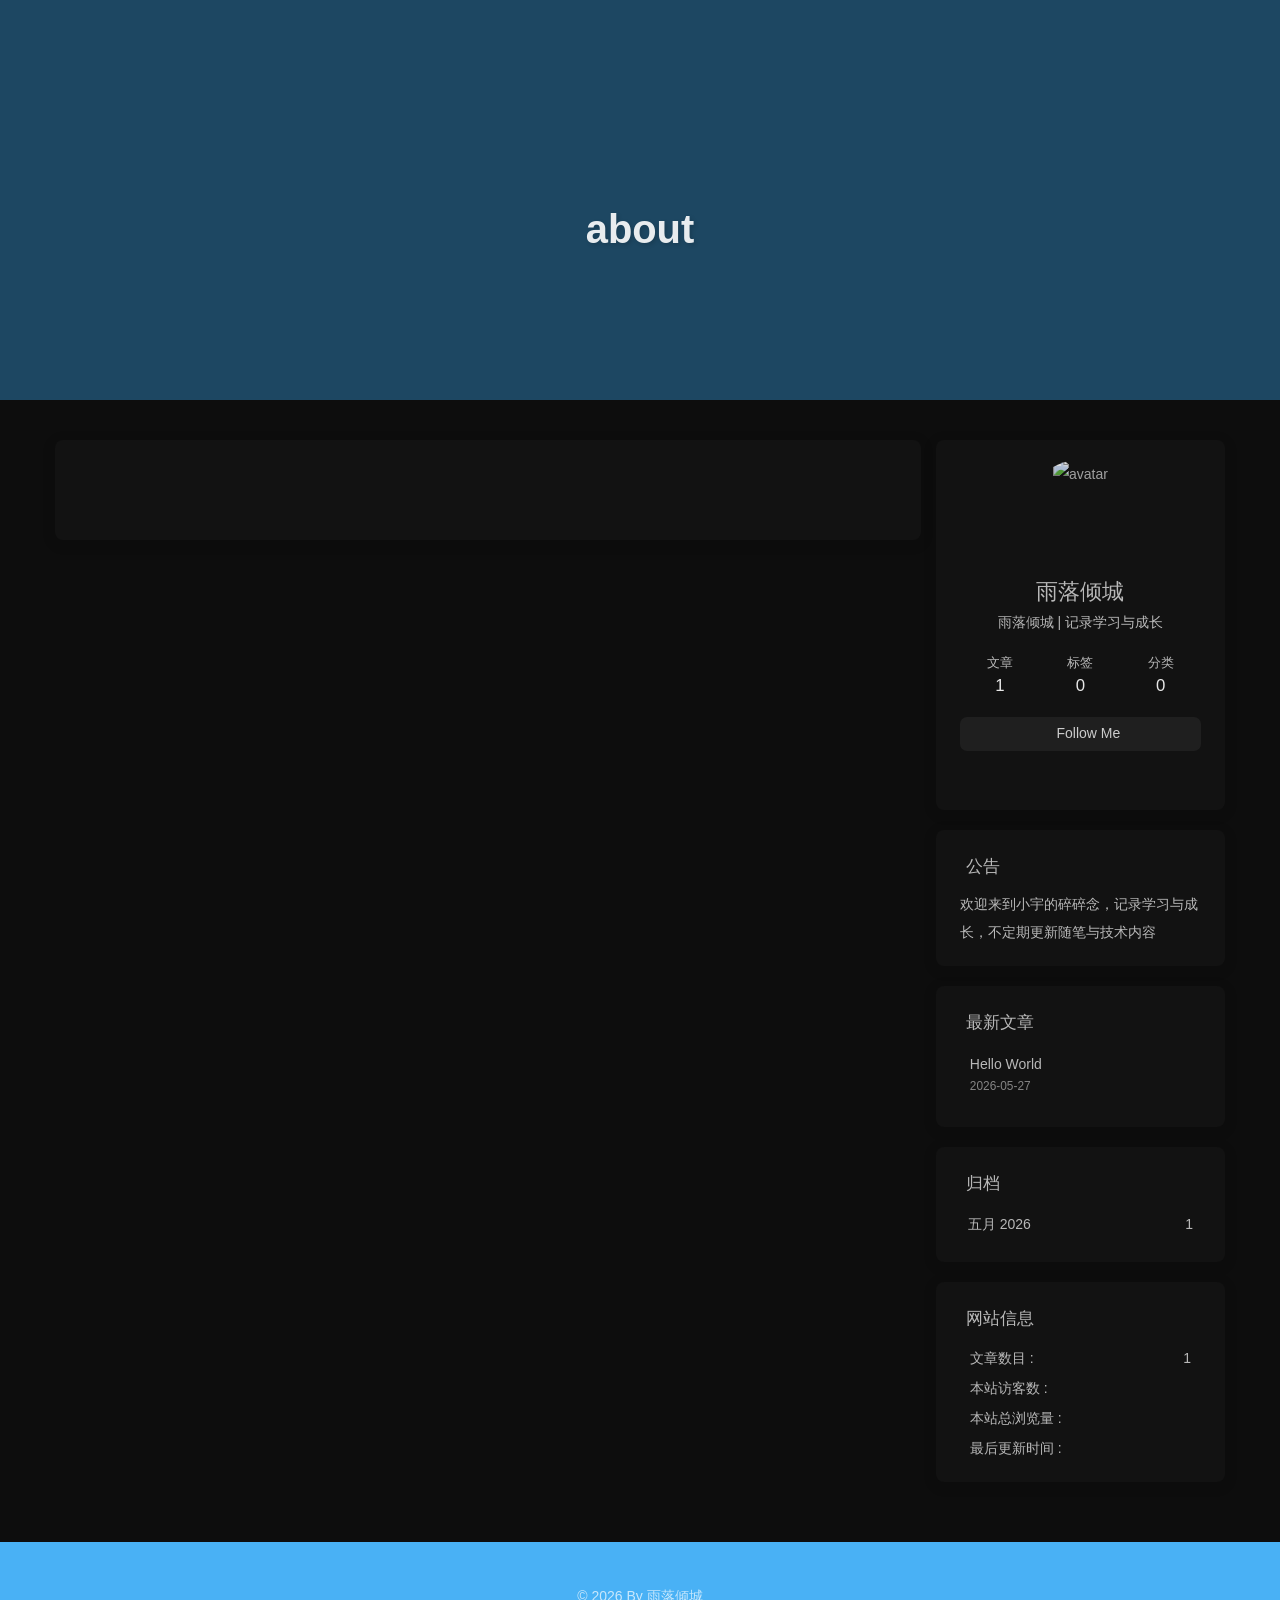
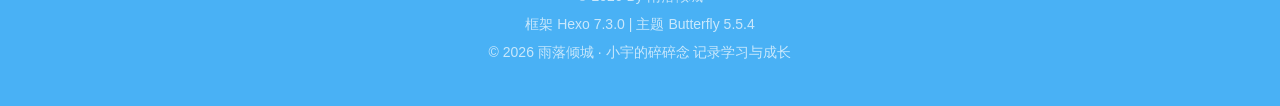
==== about/index.html @ 33e795a0 "Site updated: 2026-05-27 16:11:18" ====
<!DOCTYPE html><html lang="zh-CN" data-theme="light"><head><meta charset="UTF-8"><meta http-equiv="X-UA-Compatible" content="IE=edge"><meta name="viewport" content="width=device-width, initial-scale=1.0,viewport-fit=cover"><title>about | 小宇的碎碎念</title><meta name="author" content="雨落倾城"><meta name="copyright" content="雨落倾城"><meta name="format-detection" content="telephone=no"><meta name="theme-color" content="#ffffff"><meta name="description" content="记录学习与成长">
<meta property="og:type" content="website">
<meta property="og:title" content="about">
<meta property="og:url" content="https://ylqcxw.github.io/about/">
<meta property="og:site_name" content="小宇的碎碎念">
<meta property="og:description" content="记录学习与成长">
<meta property="og:locale" content="zh_CN">
<meta property="article:published_time" content="2026-05-27T07:54:25.000Z">
<meta property="article:modified_time" content="2026-05-27T07:54:25.449Z">
<meta property="article:author" content="雨落倾城">
<meta property="article:tag" content="技术博客,hexo,butterfly">
<meta name="twitter:card" content="summary"><script type="application/ld+json"></script><link rel="shortcut icon" href="/"><link rel="canonical" href="https://ylqcxw.github.io/about/"><link rel="preconnect" href="//cdn.jsdelivr.net"/><link rel="preconnect" href="//busuanzi.ibruce.info"/><link rel="stylesheet" href="/css/index.css?v=5.5.4"><link rel="stylesheet" href="https://cdn.jsdelivr.net/npm/@fortawesome/fontawesome-free@7.1.0/css/all.min.css"><script>
    (() => {
      
    const saveToLocal = {
      set: (key, value, ttl) => {
        if (!ttl) return
        const expiry = Date.now() + ttl * 86400000
        localStorage.setItem(key, JSON.stringify({ value, expiry }))
      },
      get: key => {
        const itemStr = localStorage.getItem(key)
        if (!itemStr) return undefined
        const { value, expiry } = JSON.parse(itemStr)
        if (Date.now() > expiry) {
          localStorage.removeItem(key)
          return undefined
        }
        return value
      }
    }

    window.btf = {
      saveToLocal,
      getScript: (url, attr = {}) => new Promise((resolve, reject) => {
        const script = document.createElement('script')
        script.src = url
        script.async = true
        Object.entries(attr).forEach(([key, val]) => script.setAttribute(key, val))
        script.onload = script.onreadystatechange = () => {
          if (!script.readyState || /loaded|complete/.test(script.readyState)) resolve()
        }
        script.onerror = reject
        document.head.appendChild(script)
      }),
      getCSS: (url, id) => new Promise((resolve, reject) => {
        const link = document.createElement('link')
        link.rel = 'stylesheet'
        link.href = url
        if (id) link.id = id
        link.onload = link.onreadystatechange = () => {
          if (!link.readyState || /loaded|complete/.test(link.readyState)) resolve()
        }
        link.onerror = reject
        document.head.appendChild(link)
      }),
      addGlobalFn: (key, fn, name = false, parent = window) => {
        if (!false && key.startsWith('pjax')) return
        const globalFn = parent.globalFn || {}
        globalFn[key] = globalFn[key] || {}
        globalFn[key][name || Object.keys(globalFn[key]).length] = fn
        parent.globalFn = globalFn
      }
    }
  
      
      const activateDarkMode = () => {
        document.documentElement.setAttribute('data-theme', 'dark')
        if (document.querySelector('meta[name="theme-color"]') !== null) {
          document.querySelector('meta[name="theme-color"]').setAttribute('content', '#0d0d0d')
        }
      }
      const activateLightMode = () => {
        document.documentElement.setAttribute('data-theme', 'light')
        if (document.querySelector('meta[name="theme-color"]') !== null) {
          document.querySelector('meta[name="theme-color"]').setAttribute('content', '#ffffff')
        }
      }

      btf.activateDarkMode = activateDarkMode
      btf.activateLightMode = activateLightMode

      const theme = saveToLocal.get('theme')
    
          const hour = new Date().getHours()
          const isNight = hour <= 6 || hour >= 18
          if (theme === undefined) isNight ? activateDarkMode() : activateLightMode()
          else theme === 'light' ? activateLightMode() : activateDarkMode()
        
      
      const asideStatus = saveToLocal.get('aside-status')
      if (asideStatus !== undefined) {
        document.documentElement.classList.toggle('hide-aside', asideStatus === 'hide')
      }
    
      
    const detectApple = () => {
      if (/iPad|iPhone|iPod|Macintosh/.test(navigator.userAgent)) {
        document.documentElement.classList.add('apple')
      }
    }
    detectApple()
  
    })()
  </script><script>const GLOBAL_CONFIG = {
  root: '/',
  algolia: undefined,
  localSearch: undefined,
  translate: undefined,
  highlight: {"plugin":"highlight.js","highlightCopy":true,"highlightLang":true,"highlightHeightLimit":false,"highlightFullpage":false,"highlightMacStyle":true},
  copy: {
    success: '复制成功',
    error: '复制失败',
    noSupport: '浏览器不支持'
  },
  relativeDate: {
    homepage: false,
    post: false
  },
  runtime: '',
  dateSuffix: {
    just: '刚刚',
    min: '分钟前',
    hour: '小时前',
    day: '天前',
    month: '个月前'
  },
  copyright: undefined,
  lightbox: 'null',
  Snackbar: undefined,
  infinitegrid: {
    js: 'https://cdn.jsdelivr.net/npm/@egjs/infinitegrid@4.13.0/dist/infinitegrid.min.js',
    buttonText: '加载更多'
  },
  isPhotoFigcaption: false,
  islazyloadPlugin: false,
  isAnchor: false,
  percent: {
    toc: true,
    rightside: false,
  },
  autoDarkmode: false
}</script><script id="config-diff">var GLOBAL_CONFIG_SITE = {
  title: 'about',
  isHighlightShrink: false,
  isToc: false,
  pageType: 'page'
}</script><meta name="generator" content="Hexo 7.3.0"></head><body><div id="sidebar"><div id="menu-mask"></div><div id="sidebar-menus"><div class="avatar-img text-center"><img src="/null" onerror="this.onerror=null;this.src='/null'" alt="avatar"/></div><div class="site-data text-center"><a href="/archives/"><div class="headline">文章</div><div class="length-num">1</div></a><a href="/tags/"><div class="headline">标签</div><div class="length-num">0</div></a><a href="/categories/"><div class="headline">分类</div><div class="length-num">0</div></a></div><div class="menus_items"><div class="menus_item"><a class="site-page" href="/"><i class="fa-fw fas fa-home"></i><span> 首页</span></a></div><div class="menus_item"><a class="site-page" href="/archives/"><i class="fa-fw fas fa-archive"></i><span> 归档</span></a></div><div class="menus_item"><a class="site-page" href="/categories/"><i class="fa-fw fas fa-folder-open"></i><span> 分类</span></a></div><div class="menus_item"><a class="site-page" href="/tags/"><i class="fa-fw fas fa-tags"></i><span> 标签</span></a></div><div class="menus_item"><a class="site-page" href="/about/"><i class="fa-fw fas fa-user"></i><span> 关于</span></a></div></div></div></div><div class="page" id="body-wrap"><header class="not-home-page fixed" id="page-header"><nav id="nav"><span id="blog-info"><a class="nav-site-title" href="/"><span class="site-name">小宇的碎碎念</span></a></span><div id="menus"><div class="menus_items"><div class="menus_item"><a class="site-page" href="/"><i class="fa-fw fas fa-home"></i><span> 首页</span></a></div><div class="menus_item"><a class="site-page" href="/archives/"><i class="fa-fw fas fa-archive"></i><span> 归档</span></a></div><div class="menus_item"><a class="site-page" href="/categories/"><i class="fa-fw fas fa-folder-open"></i><span> 分类</span></a></div><div class="menus_item"><a class="site-page" href="/tags/"><i class="fa-fw fas fa-tags"></i><span> 标签</span></a></div><div class="menus_item"><a class="site-page" href="/about/"><i class="fa-fw fas fa-user"></i><span> 关于</span></a></div></div><div id="toggle-menu"><span class="site-page"><i class="fas fa-bars fa-fw"></i></span></div></div></nav><div id="page-site-info"><h1 id="site-title">about</h1></div></header><main class="layout" id="content-inner"><div id="page"><div class="container" id="article-container"></div></div><div class="aside-content" id="aside-content"><div class="card-widget card-info text-center"><div class="avatar-img"><img src="/null" onerror="this.onerror=null;this.src='/null'" alt="avatar"/></div><div class="author-info-name">雨落倾城</div><div class="author-info-description">雨落倾城 | 记录学习与成长</div><div class="site-data"><a href="/archives/"><div class="headline">文章</div><div class="length-num">1</div></a><a href="/tags/"><div class="headline">标签</div><div class="length-num">0</div></a><a href="/categories/"><div class="headline">分类</div><div class="length-num">0</div></a></div><a id="card-info-btn" target="_blank" rel="noopener" href="https://github.com/ylqcxw"><i class="fab fa-github"></i><span>Follow Me</span></a><div class="card-info-social-icons"><a class="social-icon" href="https://github.com/ylqcxw" target="_blank" title="Github"><i class="fab fa-github" style="color: #24292e;"></i></a><a class="social-icon" href="mailto:3109911424@qq.com" target="_blank" title="Email"><i class="fas fa-envelope" style="color: #4a7dbe;"></i></a></div></div><div class="card-widget card-announcement"><div class="item-headline"><i class="fas fa-bullhorn fa-shake"></i><span>公告</span></div><div class="announcement_content">欢迎来到小宇的碎碎念，记录学习与成长，不定期更新随笔与技术内容</div></div><div class="sticky_layout"><div class="card-widget card-recent-post"><div class="item-headline"><i class="fas fa-history"></i><span>最新文章</span></div><div class="aside-list"><div class="aside-list-item no-cover"><div class="content"><a class="title" href="/2026/05/27/hello-world/" title="Hello World">Hello World</a><time datetime="2026-05-27T06:37:24.648Z" title="发表于 2026-05-27 14:37:24">2026-05-27</time></div></div></div></div><div class="card-widget card-archives">
    <div class="item-headline">
      <i class="fas fa-archive"></i>
      <span>归档</span>
      
    </div>
  
    <ul class="card-archive-list">
      
        <li class="card-archive-list-item">
          <a class="card-archive-list-link" href="/archives/2026/05/">
            <span class="card-archive-list-date">
              五月 2026
            </span>
            <span class="card-archive-list-count">1</span>
          </a>
        </li>
      
    </ul>
  </div><div class="card-widget card-webinfo"><div class="item-headline"><i class="fas fa-chart-line"></i><span>网站信息</span></div><div class="webinfo"><div class="webinfo-item"><div class="item-name">文章数目 :</div><div class="item-count">1</div></div><div class="webinfo-item"><div class="item-name">本站访客数 :</div><div class="item-count" id="busuanzi_value_site_uv"><i class="fa-solid fa-spinner fa-spin"></i></div></div><div class="webinfo-item"><div class="item-name">本站总浏览量 :</div><div class="item-count" id="busuanzi_value_site_pv"><i class="fa-solid fa-spinner fa-spin"></i></div></div><div class="webinfo-item"><div class="item-name">最后更新时间 :</div><div class="item-count" id="last-push-date" data-lastPushDate="2026-05-27T08:11:16.266Z"><i class="fa-solid fa-spinner fa-spin"></i></div></div></div></div></div></div></main><footer id="footer"><div class="footer-other"><div class="footer-copyright"><span class="copyright">&copy;&nbsp;2026 By 雨落倾城</span><span class="framework-info"><span>框架 </span><a target="_blank" rel="noopener" href="https://hexo.io">Hexo 7.3.0</a><span class="footer-separator">|</span><span>主题 </span><a target="_blank" rel="noopener" href="https://github.com/jerryc127/hexo-theme-butterfly">Butterfly 5.5.4</a></span></div><div class="footer_custom_text">© 2026 雨落倾城 · 小宇的碎碎念 记录学习与成长</div></div></footer></div><div id="rightside"><div id="rightside-config-hide"><button id="darkmode" type="button" title="日间和夜间模式切换"><i class="fas fa-adjust"></i></button><button id="hide-aside-btn" type="button" title="单栏和双栏切换"><i class="fas fa-arrows-alt-h"></i></button></div><div id="rightside-config-show"><button id="rightside-config" type="button" title="设置"><i class="fas fa-cog fa-spin"></i></button><button id="go-up" type="button" title="回到顶部"><span class="scroll-percent"></span><i class="fas fa-arrow-up"></i></button></div></div><div><script src="/js/utils.js?v=5.5.4"></script><script src="/js/main.js?v=5.5.4"></script><div class="js-pjax"></div><script id="canvas_nest" defer="defer" color="0,150,255" opacity="0.7" zIndex="-1" count="80" mobile="false" src="https://cdn.jsdelivr.net/npm/butterfly-extsrc@1.1.6/dist/canvas-nest.min.js"></script><script id="click-heart" src="https://cdn.jsdelivr.net/npm/butterfly-extsrc@1.1.6/dist/click-heart.min.js" async="async" mobile="false"></script><script async data-pjax src="//busuanzi.ibruce.info/busuanzi/2.3/busuanzi.pure.mini.js"></script></div></body></html>
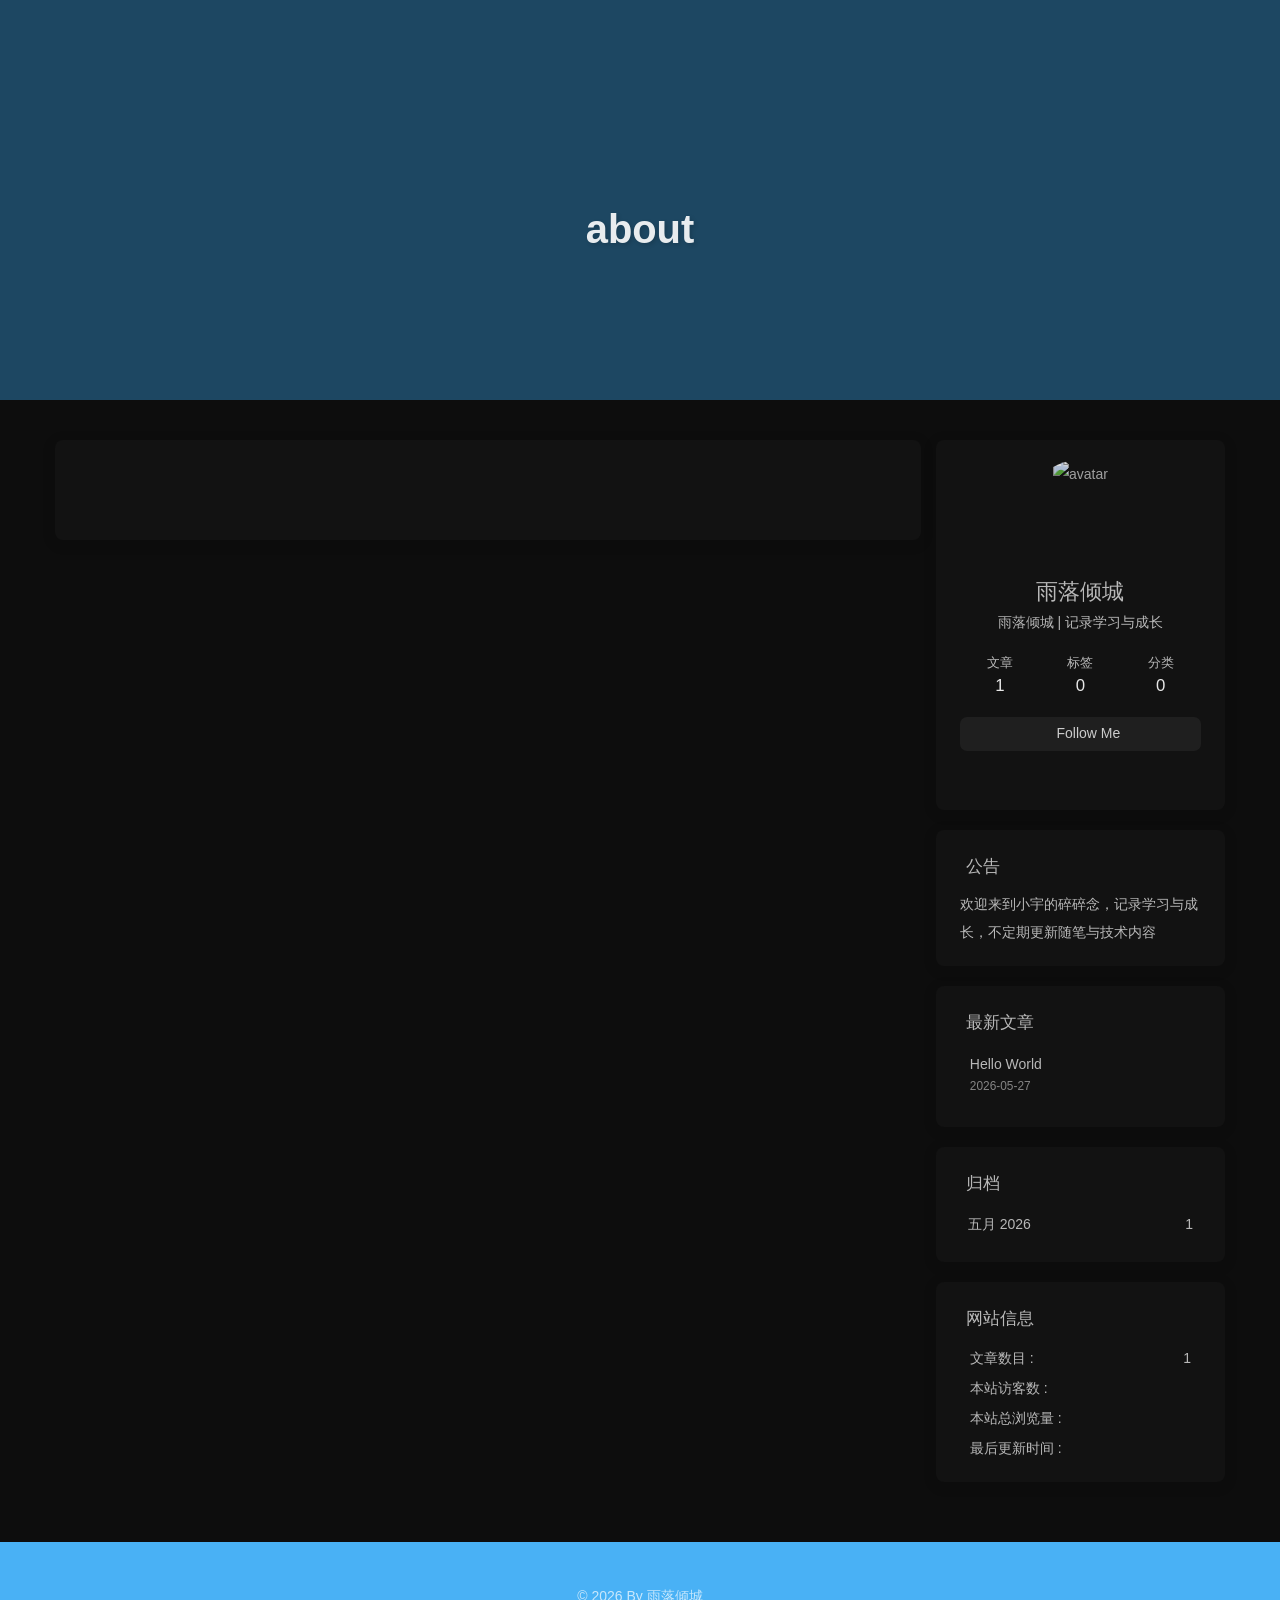
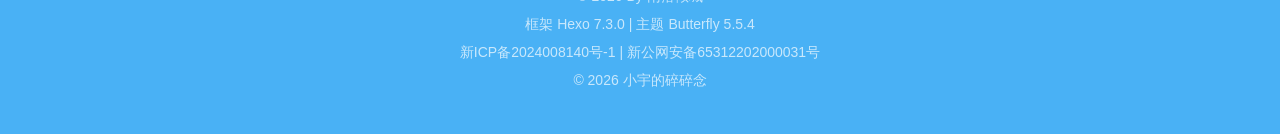
==== commit 1cfdd8b4: "Site updated: 2026-05-28 14:34:07" ====
--- a/about/index.html
+++ b/about/index.html
@@ -1,7 +1,7 @@
 <!DOCTYPE html><html lang="zh-CN" data-theme="light"><head><meta charset="UTF-8"><meta http-equiv="X-UA-Compatible" content="IE=edge"><meta name="viewport" content="width=device-width, initial-scale=1.0,viewport-fit=cover"><title>about | 小宇的碎碎念</title><meta name="author" content="雨落倾城"><meta name="copyright" content="雨落倾城"><meta name="format-detection" content="telephone=no"><meta name="theme-color" content="#ffffff"><meta name="description" content="记录学习与成长">
 <meta property="og:type" content="website">
 <meta property="og:title" content="about">
-<meta property="og:url" content="https://ylqcxw.github.io/about/">
+<meta property="og:url" content="https://blog.986158.xyz/about/">
 <meta property="og:site_name" content="小宇的碎碎念">
 <meta property="og:description" content="记录学习与成长">
 <meta property="og:locale" content="zh_CN">
@@ -9,7 +9,7 @@
 <meta property="article:modified_time" content="2026-05-27T07:54:25.449Z">
 <meta property="article:author" content="雨落倾城">
 <meta property="article:tag" content="技术博客,hexo,butterfly">
-<meta name="twitter:card" content="summary"><script type="application/ld+json"></script><link rel="shortcut icon" href="/"><link rel="canonical" href="https://ylqcxw.github.io/about/"><link rel="preconnect" href="//cdn.jsdelivr.net"/><link rel="preconnect" href="//busuanzi.ibruce.info"/><link rel="stylesheet" href="/css/index.css?v=5.5.4"><link rel="stylesheet" href="https://cdn.jsdelivr.net/npm/@fortawesome/fontawesome-free@7.1.0/css/all.min.css"><script>
+<meta name="twitter:card" content="summary"><script type="application/ld+json"></script><link rel="shortcut icon" href="/"><link rel="canonical" href="https://blog.986158.xyz/about/"><link rel="preconnect" href="//cdn.jsdelivr.net"/><link rel="preconnect" href="//busuanzi.ibruce.info"/><link rel="stylesheet" href="/css/index.css?v=5.5.4"><link rel="stylesheet" href="https://cdn.jsdelivr.net/npm/@fortawesome/fontawesome-free@7.1.0/css/all.min.css"><script>
     (() => {
       
     const saveToLocal = {
@@ -164,4 +164,4 @@
         </li>
       
     </ul>
-  </div><div class="card-widget card-webinfo"><div class="item-headline"><i class="fas fa-chart-line"></i><span>网站信息</span></div><div class="webinfo"><div class="webinfo-item"><div class="item-name">文章数目 :</div><div class="item-count">1</div></div><div class="webinfo-item"><div class="item-name">本站访客数 :</div><div class="item-count" id="busuanzi_value_site_uv"><i class="fa-solid fa-spinner fa-spin"></i></div></div><div class="webinfo-item"><div class="item-name">本站总浏览量 :</div><div class="item-count" id="busuanzi_value_site_pv"><i class="fa-solid fa-spinner fa-spin"></i></div></div><div class="webinfo-item"><div class="item-name">最后更新时间 :</div><div class="item-count" id="last-push-date" data-lastPushDate="2026-05-27T08:11:16.266Z"><i class="fa-solid fa-spinner fa-spin"></i></div></div></div></div></div></div></main><footer id="footer"><div class="footer-other"><div class="footer-copyright"><span class="copyright">&copy;&nbsp;2026 By 雨落倾城</span><span class="framework-info"><span>框架 </span><a target="_blank" rel="noopener" href="https://hexo.io">Hexo 7.3.0</a><span class="footer-separator">|</span><span>主题 </span><a target="_blank" rel="noopener" href="https://github.com/jerryc127/hexo-theme-butterfly">Butterfly 5.5.4</a></span></div><div class="footer_custom_text">© 2026 雨落倾城 · 小宇的碎碎念 记录学习与成长</div></div></footer></div><div id="rightside"><div id="rightside-config-hide"><button id="darkmode" type="button" title="日间和夜间模式切换"><i class="fas fa-adjust"></i></button><button id="hide-aside-btn" type="button" title="单栏和双栏切换"><i class="fas fa-arrows-alt-h"></i></button></div><div id="rightside-config-show"><button id="rightside-config" type="button" title="设置"><i class="fas fa-cog fa-spin"></i></button><button id="go-up" type="button" title="回到顶部"><span class="scroll-percent"></span><i class="fas fa-arrow-up"></i></button></div></div><div><script src="/js/utils.js?v=5.5.4"></script><script src="/js/main.js?v=5.5.4"></script><div class="js-pjax"></div><script id="canvas_nest" defer="defer" color="0,150,255" opacity="0.7" zIndex="-1" count="80" mobile="false" src="https://cdn.jsdelivr.net/npm/butterfly-extsrc@1.1.6/dist/canvas-nest.min.js"></script><script id="click-heart" src="https://cdn.jsdelivr.net/npm/butterfly-extsrc@1.1.6/dist/click-heart.min.js" async="async" mobile="false"></script><script async data-pjax src="//busuanzi.ibruce.info/busuanzi/2.3/busuanzi.pure.mini.js"></script></div></body></html>+  </div><div class="card-widget card-webinfo"><div class="item-headline"><i class="fas fa-chart-line"></i><span>网站信息</span></div><div class="webinfo"><div class="webinfo-item"><div class="item-name">文章数目 :</div><div class="item-count">1</div></div><div class="webinfo-item"><div class="item-name">本站访客数 :</div><div class="item-count" id="busuanzi_value_site_uv"><i class="fa-solid fa-spinner fa-spin"></i></div></div><div class="webinfo-item"><div class="item-name">本站总浏览量 :</div><div class="item-count" id="busuanzi_value_site_pv"><i class="fa-solid fa-spinner fa-spin"></i></div></div><div class="webinfo-item"><div class="item-name">最后更新时间 :</div><div class="item-count" id="last-push-date" data-lastPushDate="2026-05-28T06:34:07.451Z"><i class="fa-solid fa-spinner fa-spin"></i></div></div></div></div></div></div></main><footer id="footer"><div class="footer-other"><div class="footer-copyright"><span class="copyright">&copy;&nbsp;2026 By 雨落倾城</span><span class="framework-info"><span>框架 </span><a target="_blank" rel="noopener" href="https://hexo.io">Hexo 7.3.0</a><span class="footer-separator">|</span><span>主题 </span><a target="_blank" rel="noopener" href="https://github.com/jerryc127/hexo-theme-butterfly">Butterfly 5.5.4<!-- 添加备案号--></a></span></div><div class="footer-beian"><a href="https://beian.miit.gov.cn/" target="_blank" rel="noopener">新ICP备2024008140号-1</a><span class="footer-separator">|</span><a href="http://www.beian.gov.cn/portal/registerSystemInfo?recordcode=65312202000031" target="_blank" rel="noopener">新公网安备65312202000031号</a></div><div class="footer_custom_text">© 2026 小宇的碎碎念</div></div></footer></div><div id="rightside"><div id="rightside-config-hide"><button id="darkmode" type="button" title="日间和夜间模式切换"><i class="fas fa-adjust"></i></button><button id="hide-aside-btn" type="button" title="单栏和双栏切换"><i class="fas fa-arrows-alt-h"></i></button></div><div id="rightside-config-show"><button id="rightside-config" type="button" title="设置"><i class="fas fa-cog fa-spin"></i></button><button id="go-up" type="button" title="回到顶部"><span class="scroll-percent"></span><i class="fas fa-arrow-up"></i></button></div></div><div><script src="/js/utils.js?v=5.5.4"></script><script src="/js/main.js?v=5.5.4"></script><div class="js-pjax"></div><script id="canvas_nest" defer="defer" color="0,150,255" opacity="0.7" zIndex="-1" count="80" mobile="false" src="https://cdn.jsdelivr.net/npm/butterfly-extsrc@1.1.6/dist/canvas-nest.min.js"></script><script id="click-heart" src="https://cdn.jsdelivr.net/npm/butterfly-extsrc@1.1.6/dist/click-heart.min.js" async="async" mobile="false"></script><script async data-pjax src="//busuanzi.ibruce.info/busuanzi/2.3/busuanzi.pure.mini.js"></script></div></body></html>
